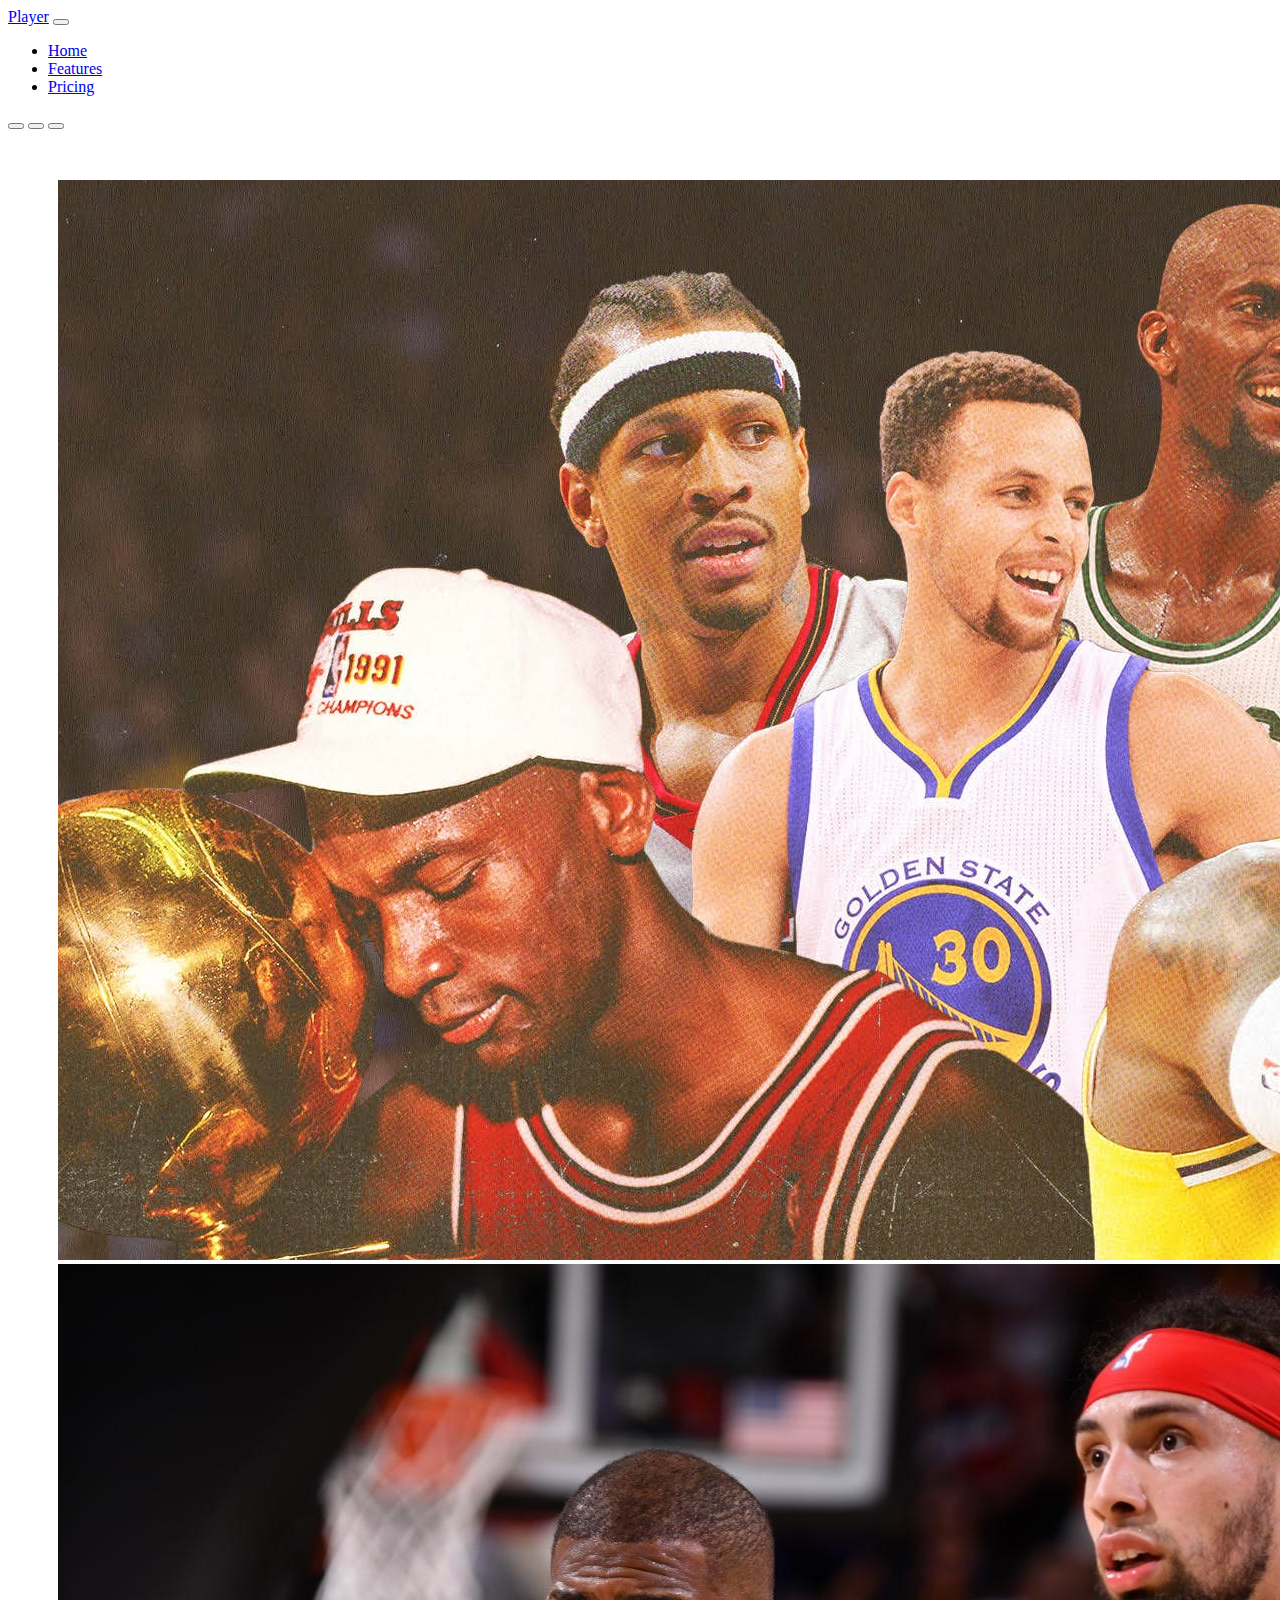
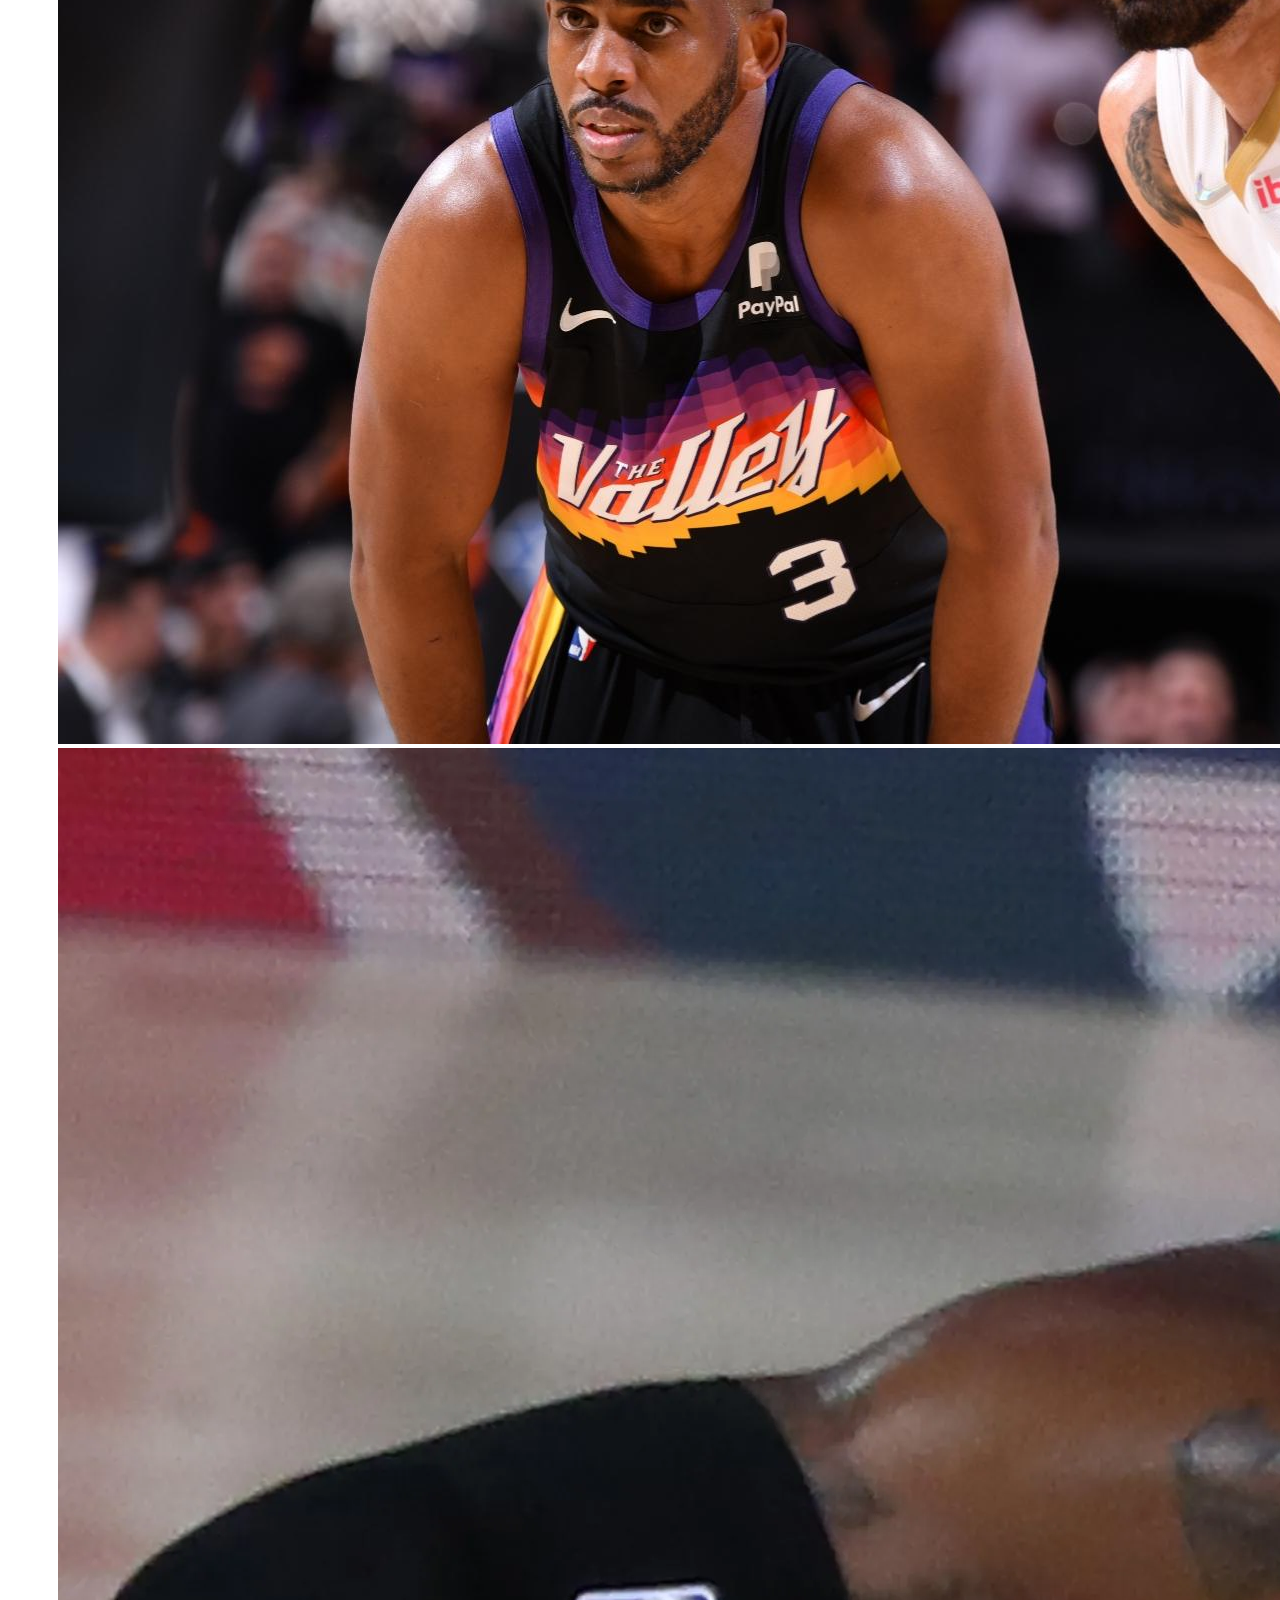
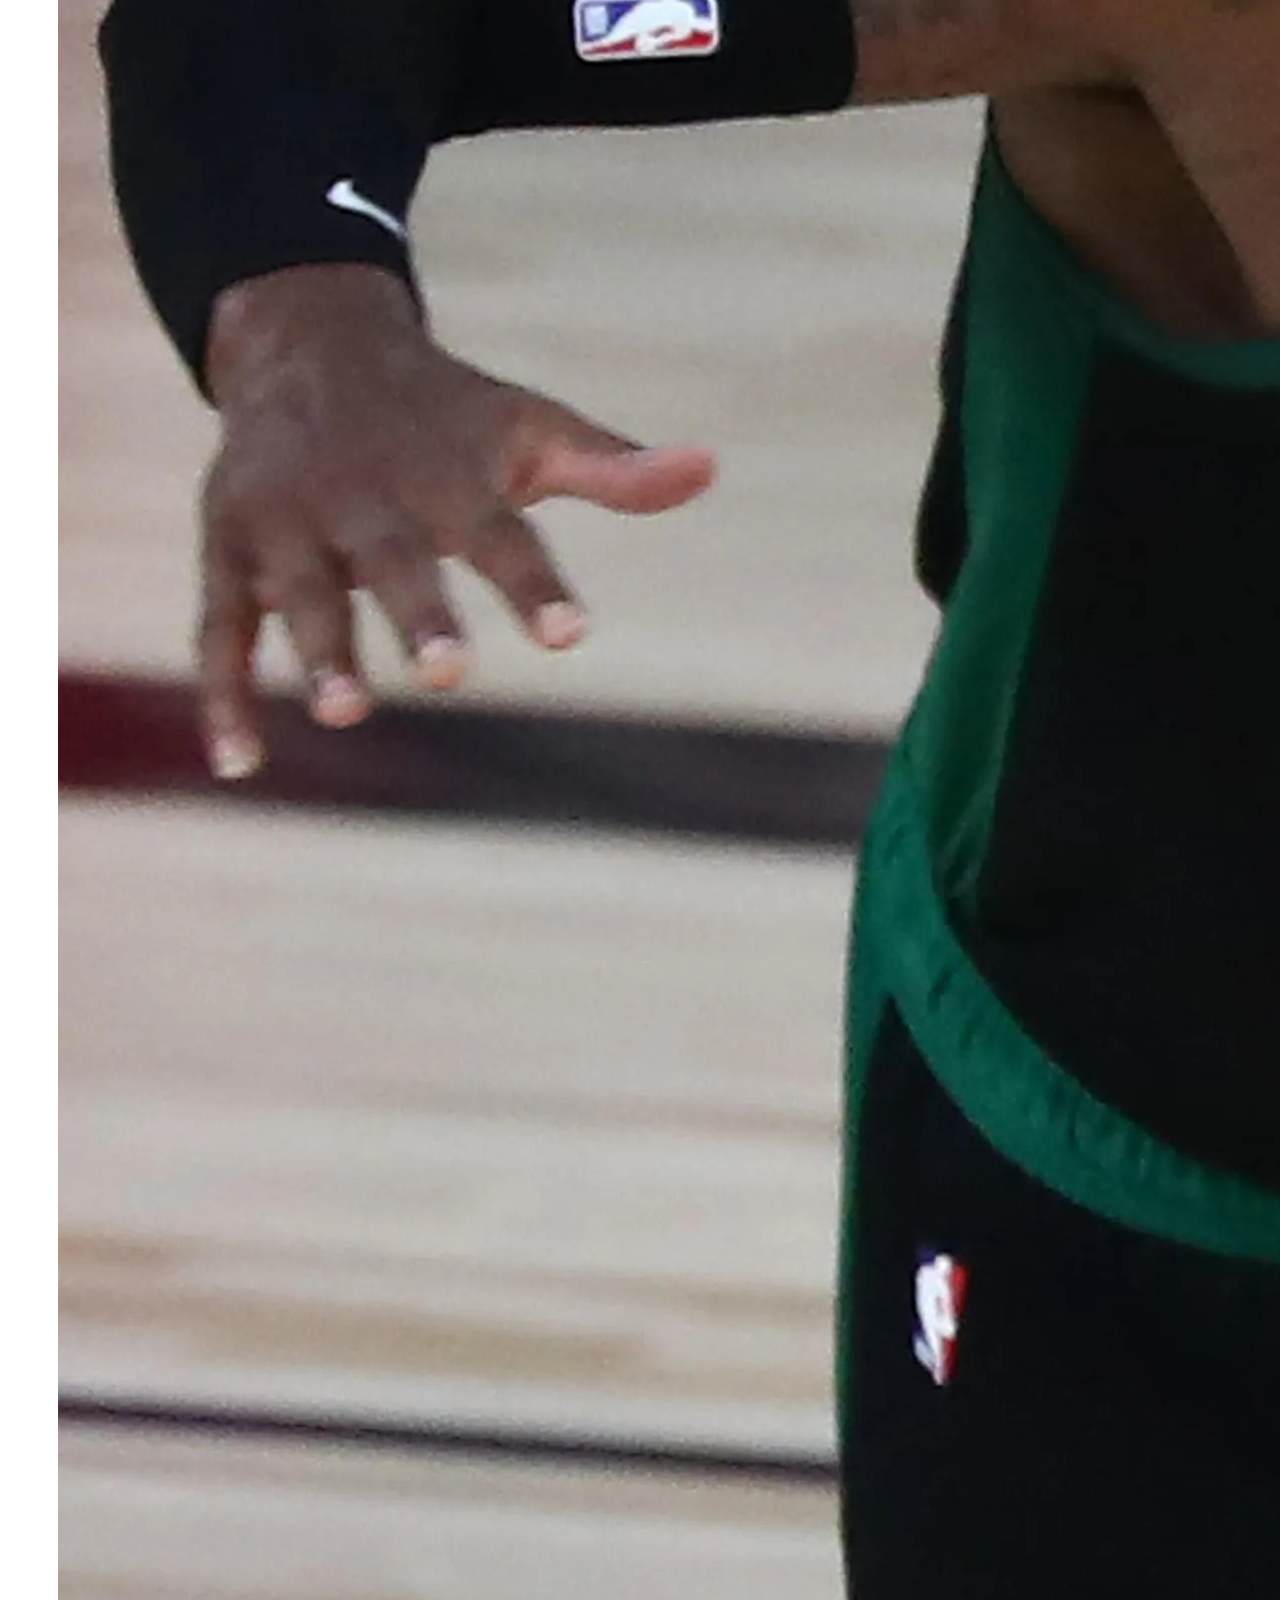
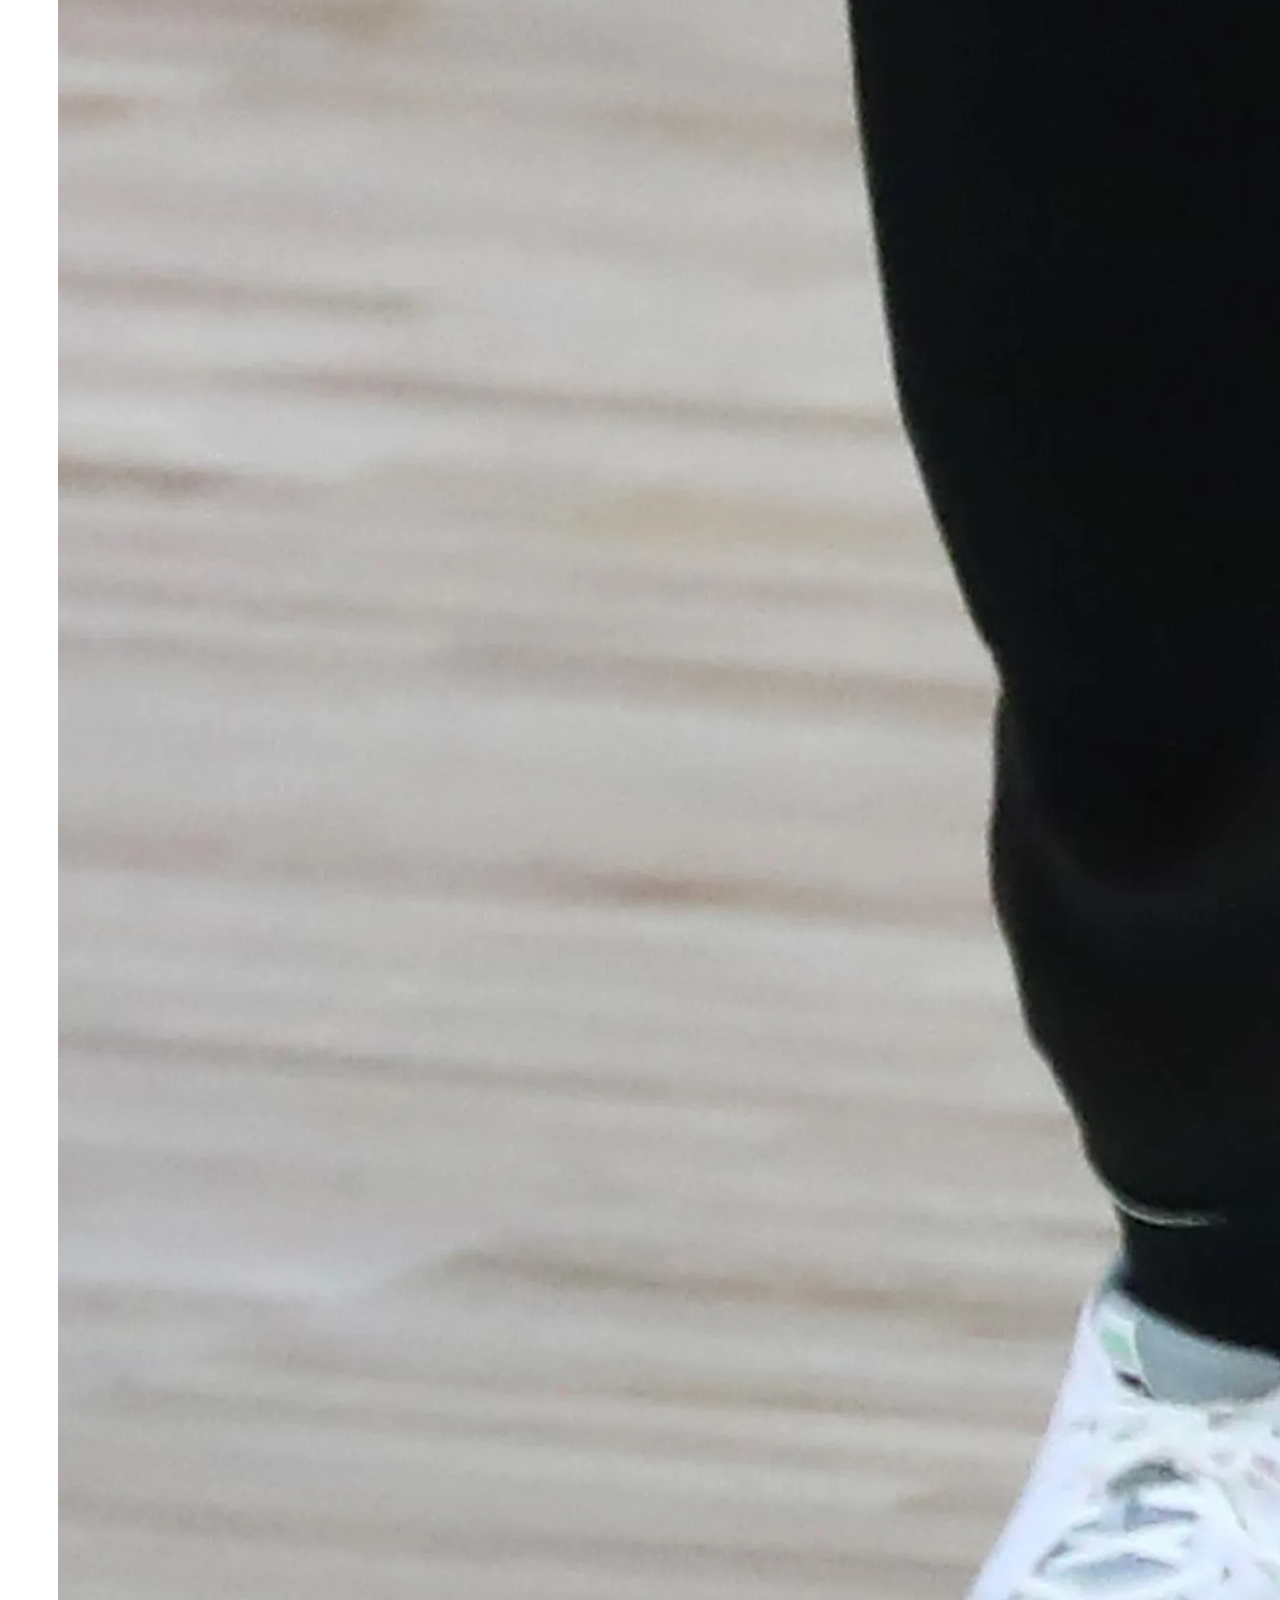
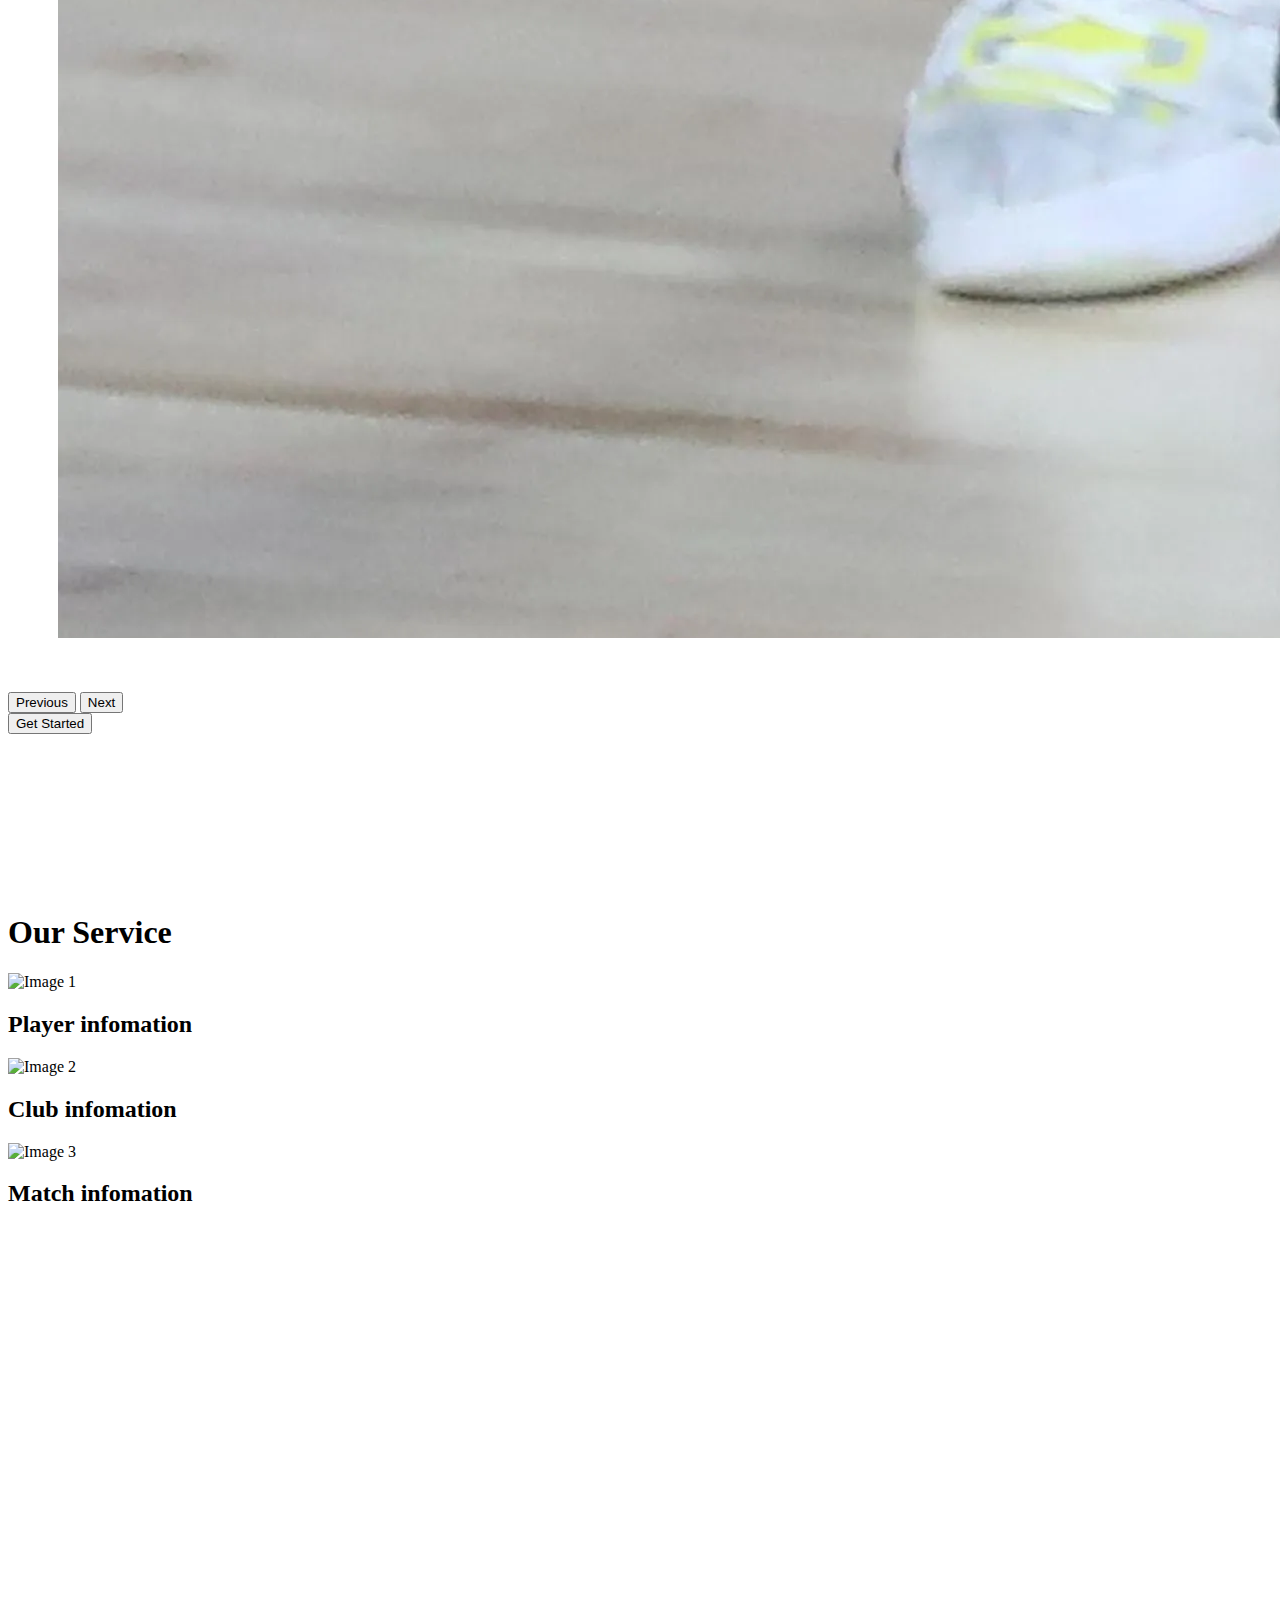
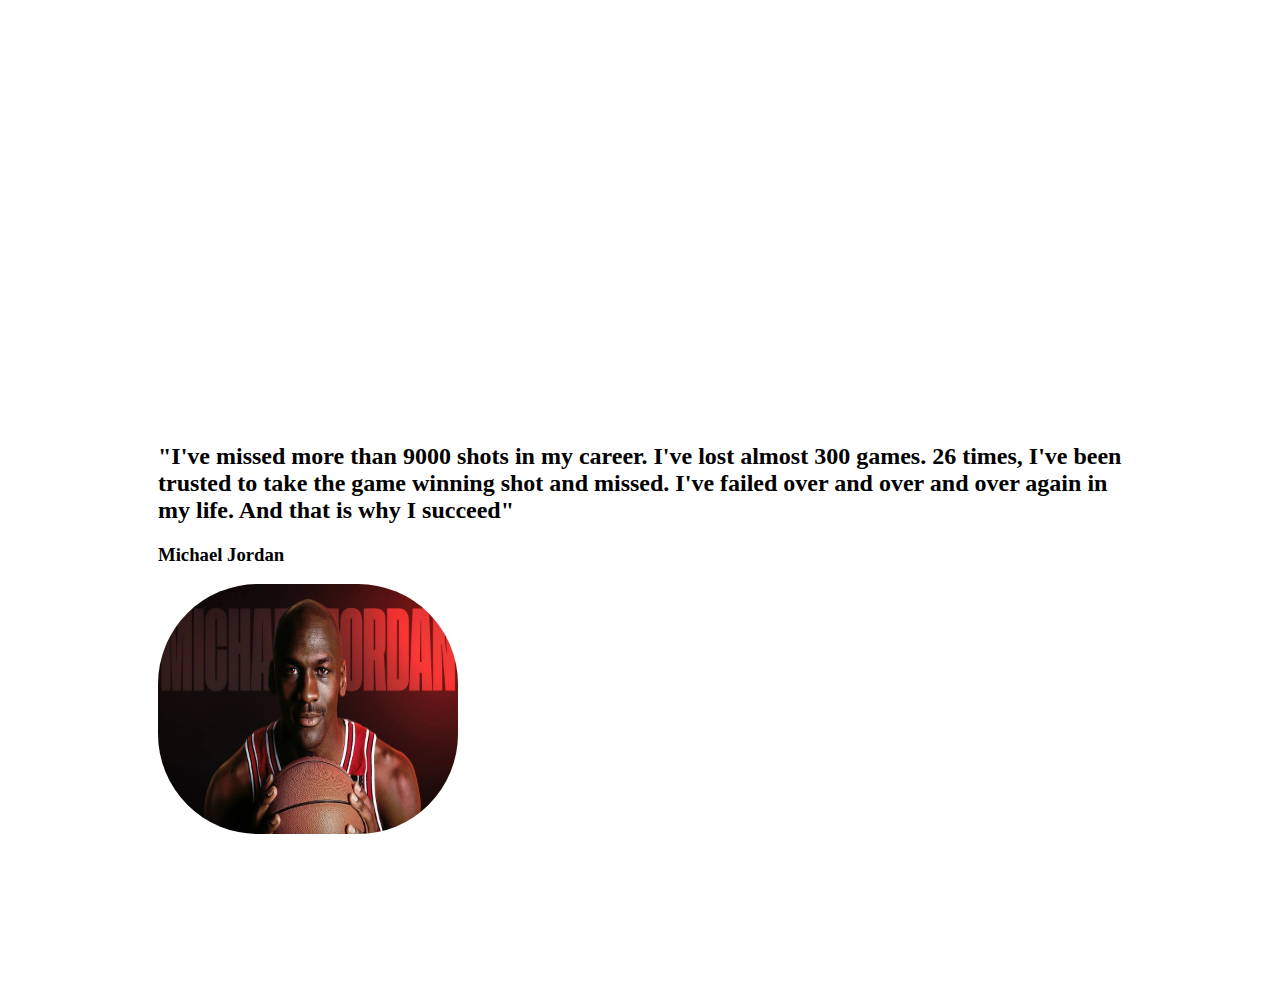
==== home.html @ c764da78 "update" ====
<!DOCTYPE html>
<html lang="en">

<head>
    <meta charset="UTF-8">
    <meta name="viewport" content="width=device-width, initial-scale=1.0">
    <title>Document</title>
    <link href="https://cdn.jsdelivr.net/npm/bootstrap@5.0.2/dist/css/bootstrap.min.css" rel="stylesheet"
        integrity="sha384-EVSTQN3/azprG1Anm3QDgpJLIm9Nao0Yz1ztcQTwFspd3yD65VohhpuuCOmLASjC" crossorigin="anonymous">
        <link rel="stylesheet" href="home.css">
</head>

<header>
    <nav class="navbar navbar-expand-lg navbar-dark bg-dark">
        <div class="container-fluid">
            <a class="navbar-brand" href="#">Player</a>
            <button class="navbar-toggler" type="button" data-bs-toggle="collapse" data-bs-target="#navbarText"
                aria-controls="navbarText" aria-expanded="false" aria-label="Toggle navigation">
                <span class="navbar-toggler-icon"></span>
            </button>
            <div class="collapse navbar-collapse" id="navbarText">
                <ul class="navbar-nav me-auto mb-2 mb-lg-0">
                    <li class="nav-item">
                        <a class="nav-link active" aria-current="page" href="#">Home</a>
                    </li>
                    <li class="nav-item">
                        <a class="nav-link" href="#">Features</a>
                    </li>
                    <li class="nav-item">
                        <a class="nav-link" href="#">Pricing</a>
                    </li>
                </ul>
            </div>
        </div>
    </nav>
</header>

<body>
    <!-- slide -->
    <div id="carouselExampleIndicators" class="carousel slide" data-bs-ride="carousel">
        <div class="carousel-indicators">
            <button type="button" data-bs-target="#carouselExampleIndicators" data-bs-slide-to="0" class="active"
                aria-current="true" aria-label="Slide 1"></button>
            <button type="button" data-bs-target="#carouselExampleIndicators" data-bs-slide-to="1"
                aria-label="Slide 2"></button>
            <button type="button" data-bs-target="#carouselExampleIndicators" data-bs-slide-to="2"
                aria-label="Slide 3"></button>
        </div>
        <div class="carousel-inner" style="padding: 50px;"> <!-- Add padding here -->
            <div class="carousel-item active">
                <img src="./image/bong ro 4.jpg"
                    class="d-block w-100" alt="...">
            </div>
            <div class="carousel-item">
                <img src="./image/bong ro 6.jpeg" class="d-block w-100" alt="...">
            </div>
            <div class="carousel-item">
                <img src="./image/bong ro 5.webp" class="d-block w-100" alt="...">
            </div>
        </div>
        <button class="carousel-control-prev" type="button" data-bs-target="#carouselExampleIndicators"
            data-bs-slide="prev">
            <span class="carousel-control-prev-icon" aria-hidden="true"></span>
            <span class="visually-hidden">Previous</span>
        </button>
        <button class="carousel-control-next" type="button" data-bs-target="#carouselExampleIndicators"
            data-bs-slide="next">
            <span class="carousel-control-next-icon" aria-hidden="true"></span>
            <span class="visually-hidden">Next</span>
        </button>
    </div>
 
    <div class="container-fluid d-flex justify-content-center align-items-center" style="min-height: 20vh;">
        <button type="button" class="btn btn-outline-warning">Get Started</button>
    </div>

    <!-- our service  -->

<div class="our-service">
    <div class="container-fluid d-flex justify-content-center align-items-center">
        <h1>Our Service</h1>

    </div>
    <div class="container-fluid d-flex justify-content-center align-items-center" style="min-height: 100vh;">
        <div class="text-center">
            <img src="https://i.pinimg.com/originals/21/8a/32/218a32e2bcb5ac51c5cbdd8e6e9313af.png" class="mx-3" alt="Image 1" width="300" height="400">
            <h2>Player infomation</h2>
        </div>
        <div class="text-center">
            <img src="https://encrypted-tbn0.gstatic.com/images?q=tbn:ANd9GcQYxmTfuxra1r7C899MI79TAt1sk3WdTGyRQ3OClT-7Kluco3Td-iQohrvM2JQFOA1oVOI&usqp=CAU" class="mx-3" alt="Image 2" width="300" height="400">
            <h2>Club infomation</h2>
        </div>
        <div class="text-center">
            <img src="https://encrypted-tbn0.gstatic.com/images?q=tbn:ANd9GcS62l4u2J08onPtweeNKlTpP3TvGlfbvTHJEUDg3nwWAROHJR_rWMXI6m5OUMxel-zqBPk&usqp=CAU" class="mx-3" alt="Image 3" width="300" height="400">
          <h2>Match infomation</h2>
        </div>
    </div>

</div>
<!-- player boardcast -->
<div class="player-boardcast container-fluid d-flex justify-content-center align-items-center" >
    <h2>"I've missed more than 9000 shots in my career. I've lost almost 300 games. 26 times, I've been trusted to take the game winning shot and missed. I've failed over and over and over again in my life. And that is why I succeed"</h2> 
    <h3>Michael Jordan</h3>
    <img id="michael-jordan" src="./image/michael jordan23.webp" alt=""> 
    
    
    
</div>
</body>

<script src="https://cdn.jsdelivr.net/npm/bootstrap@5.0.2/dist/js/bootstrap.bundle.min.js"
    integrity="sha384-MrcW6ZMFYlzcLA8Nl+NtUVF0sA7MsXsP1UyJoMp4YLEuNSfAP+JcXn/tWtIaxVXM"
    crossorigin="anonymous"></script>

</html>
---- home.css ----
.player-boardcast{
    padding: 150px;
}
#michael-jordan{
    justify-content: center;
    height: 250px;
    width: 300px;
    border-radius: 100px;
}
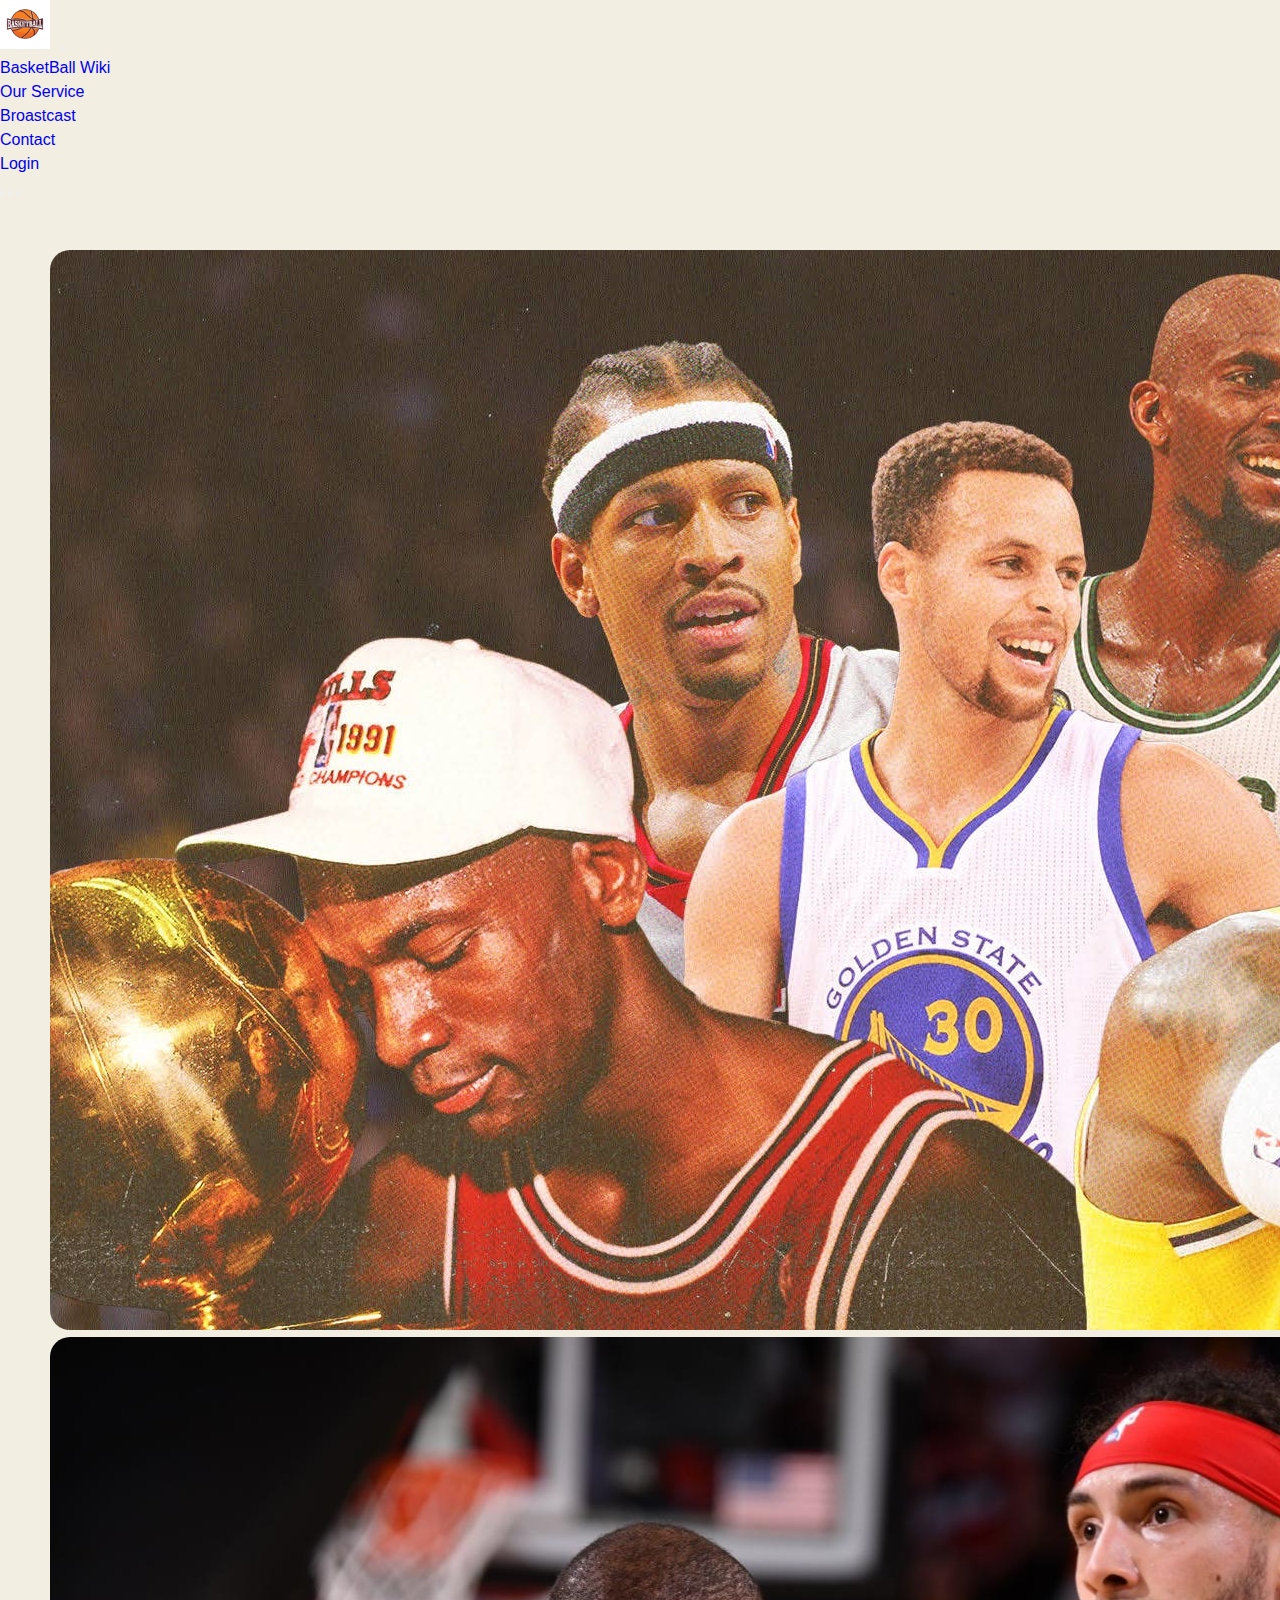
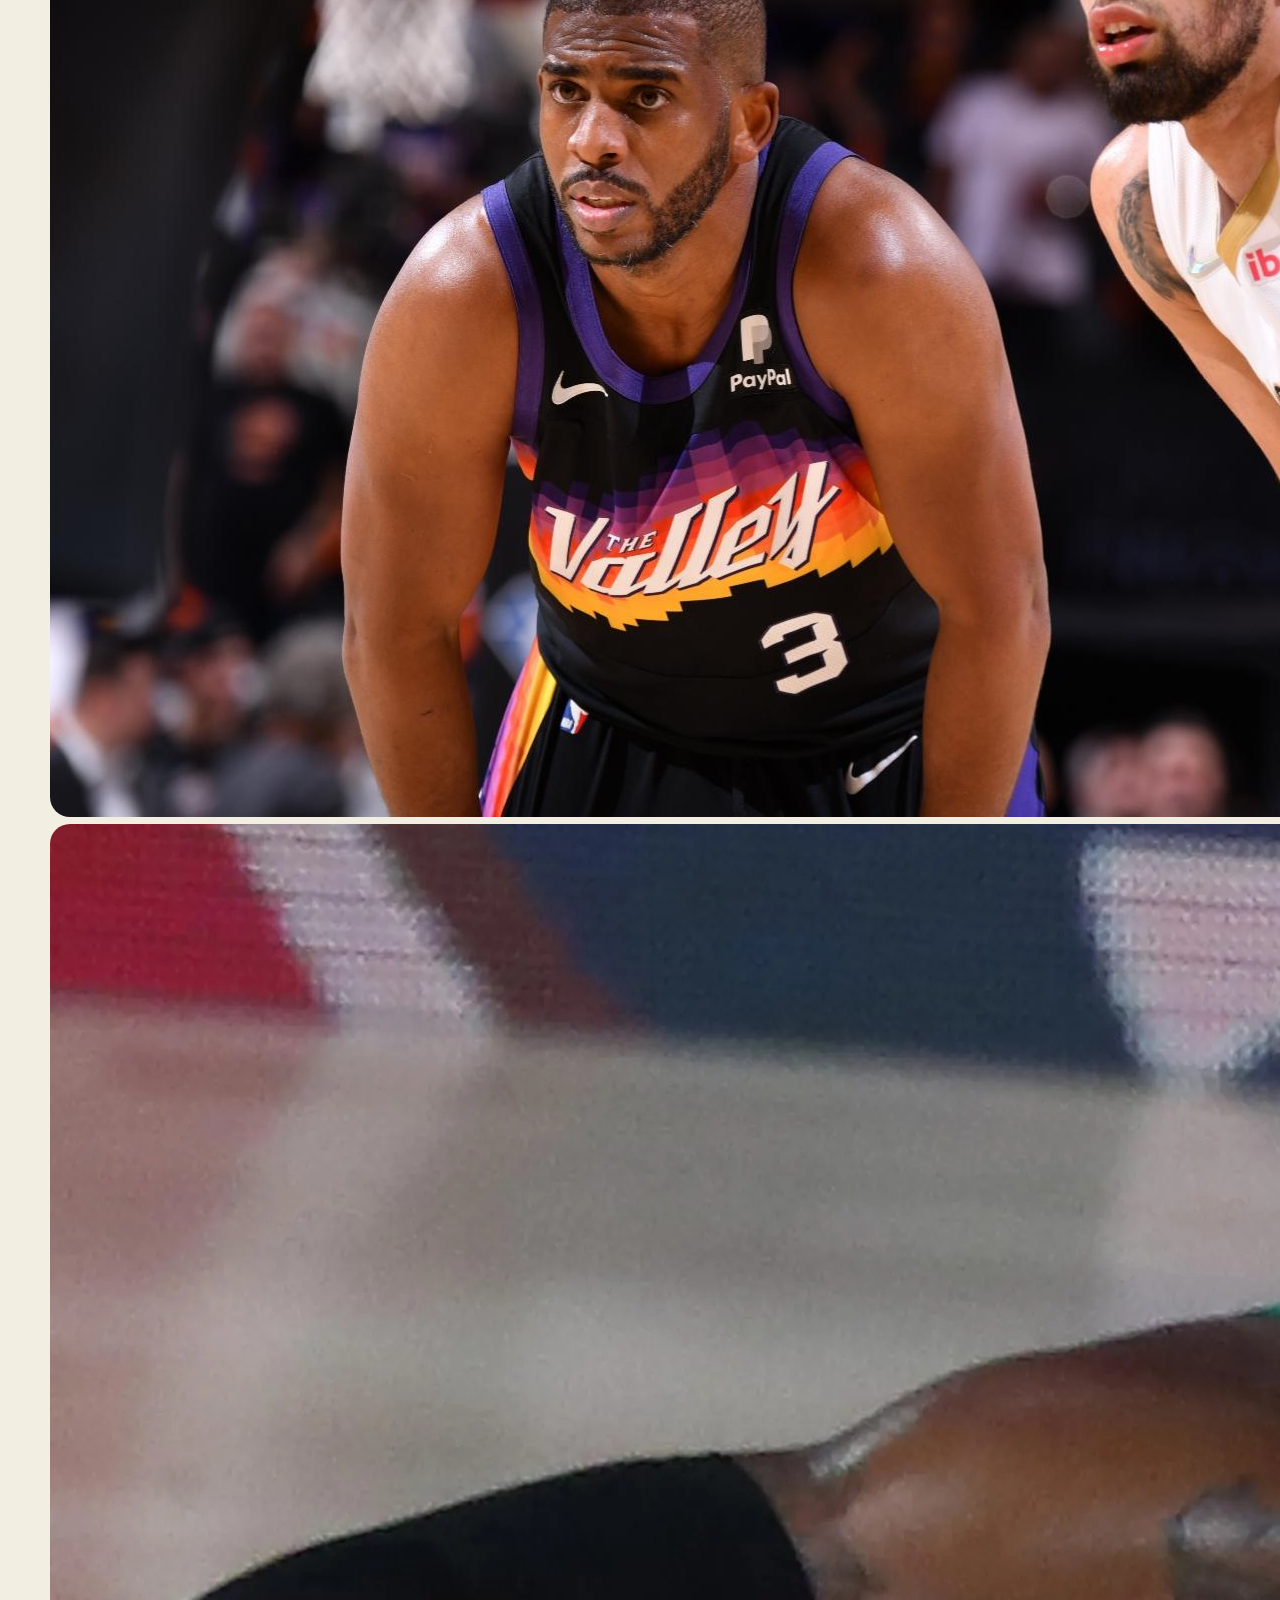
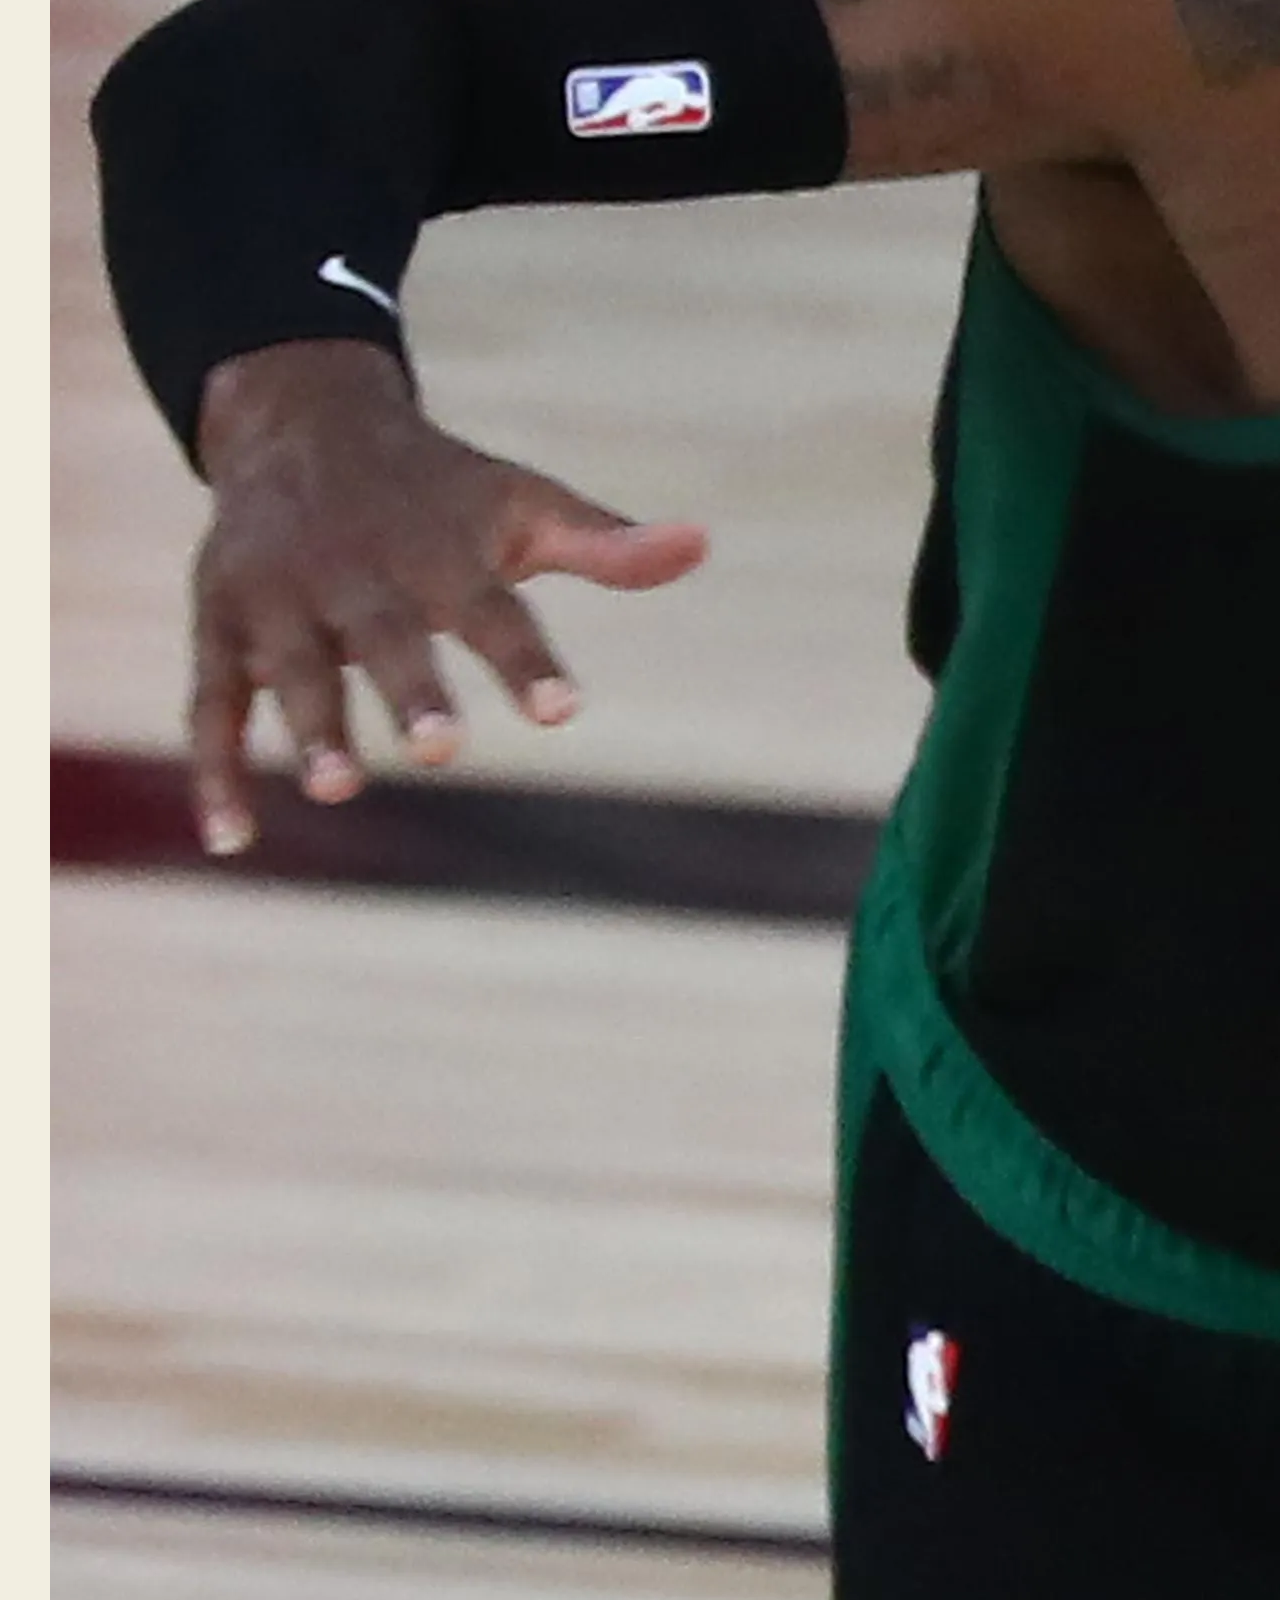
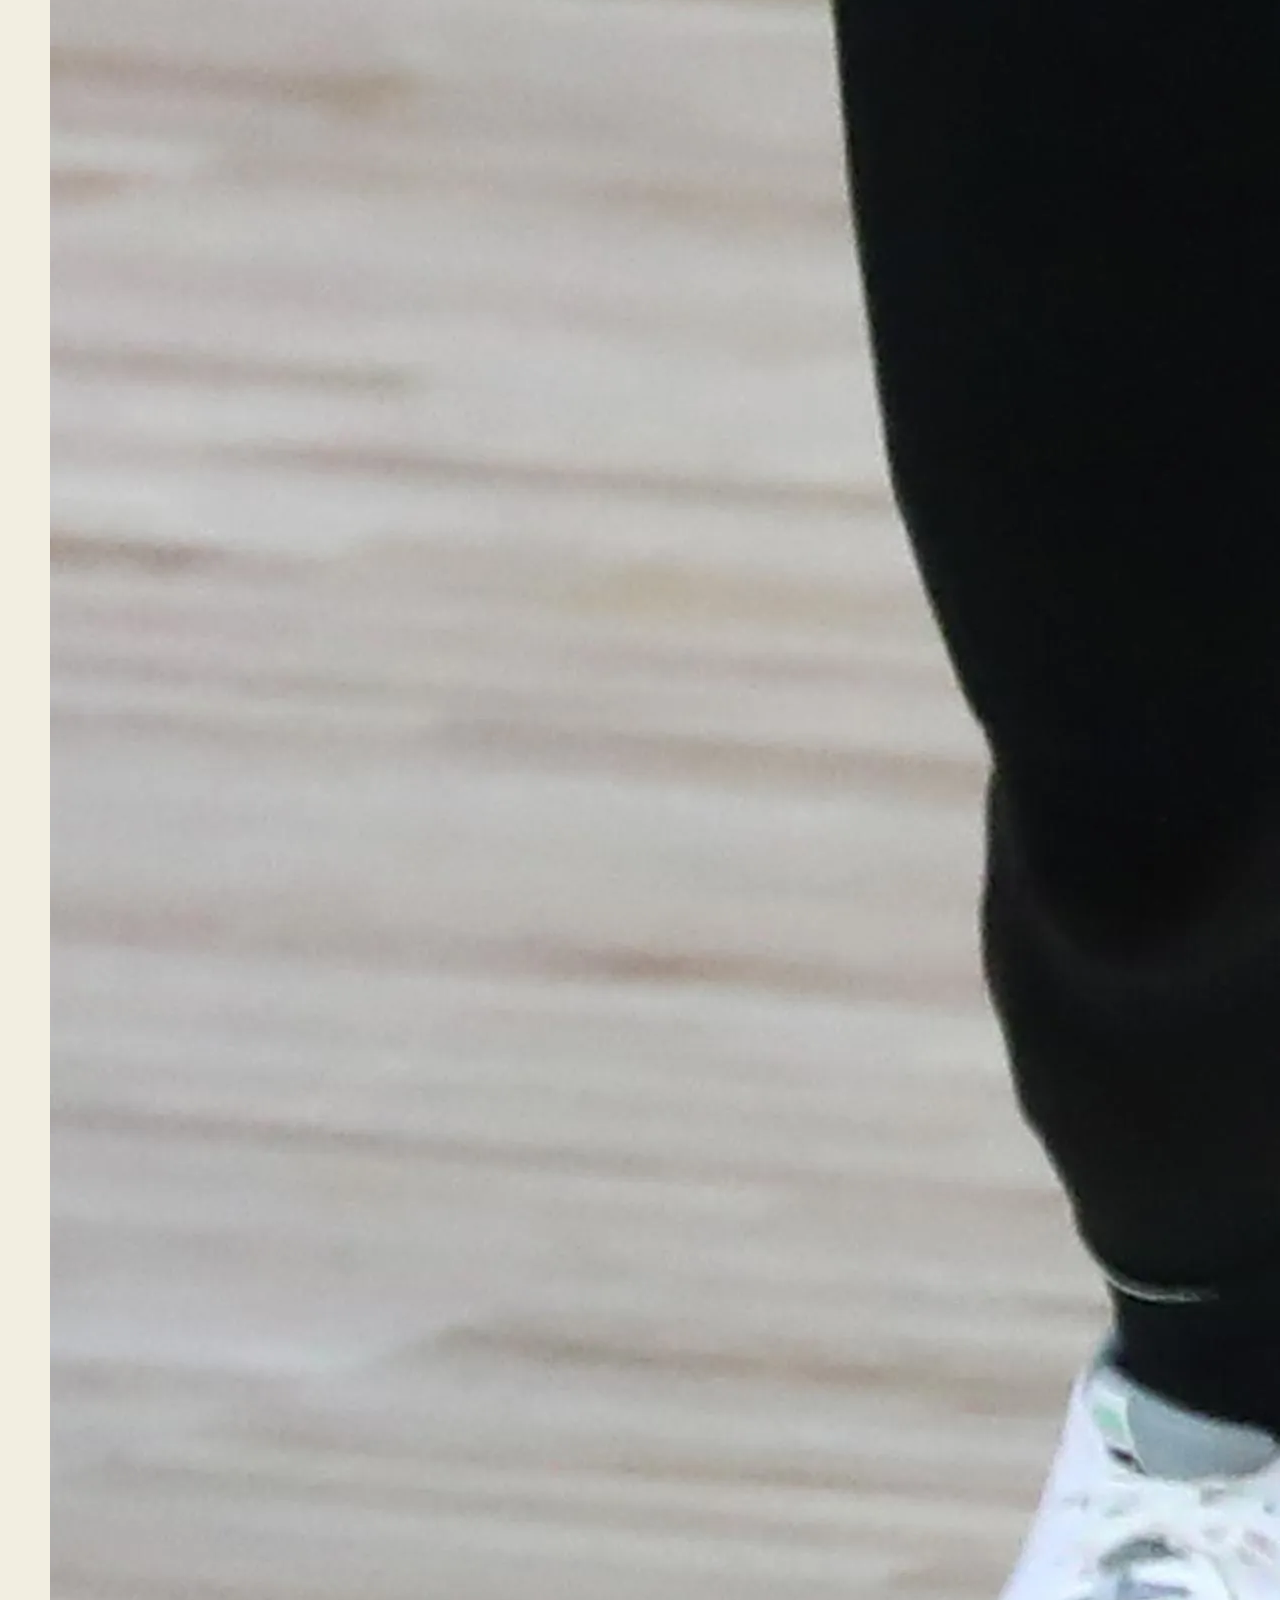
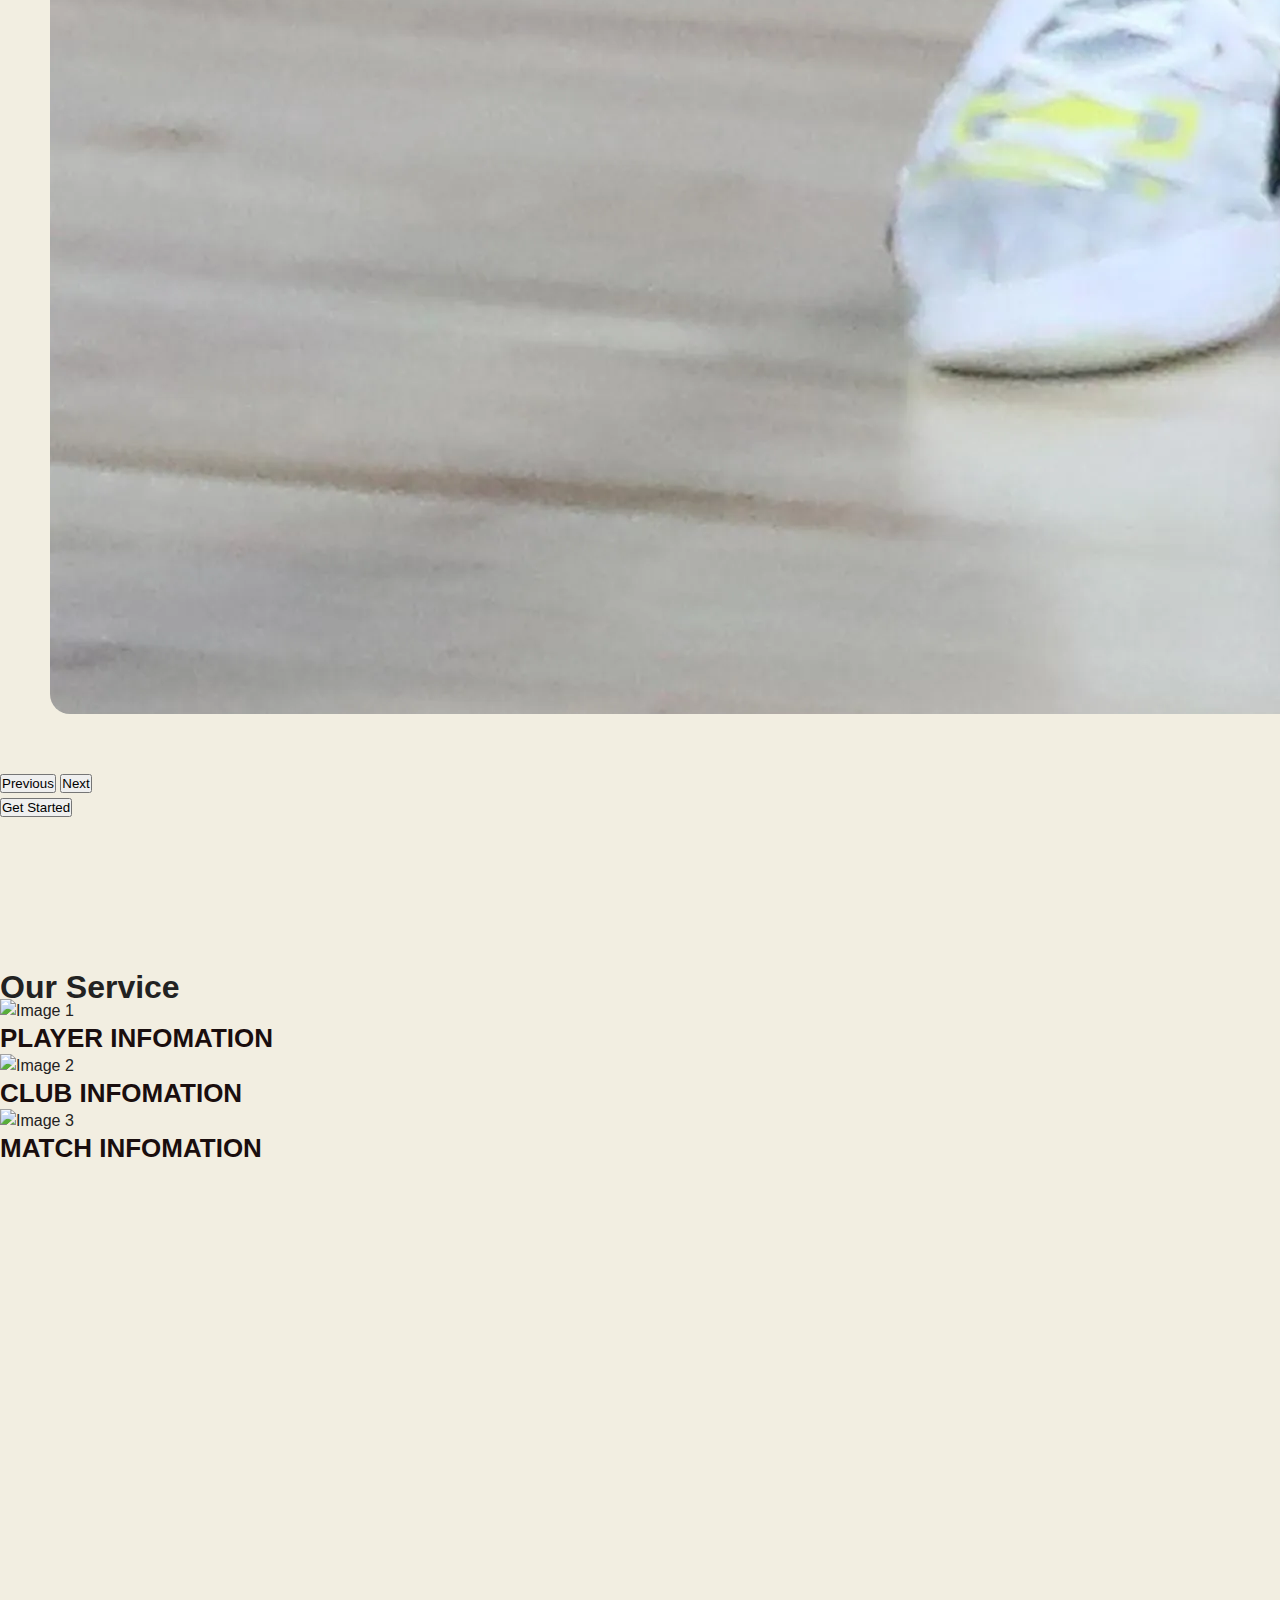
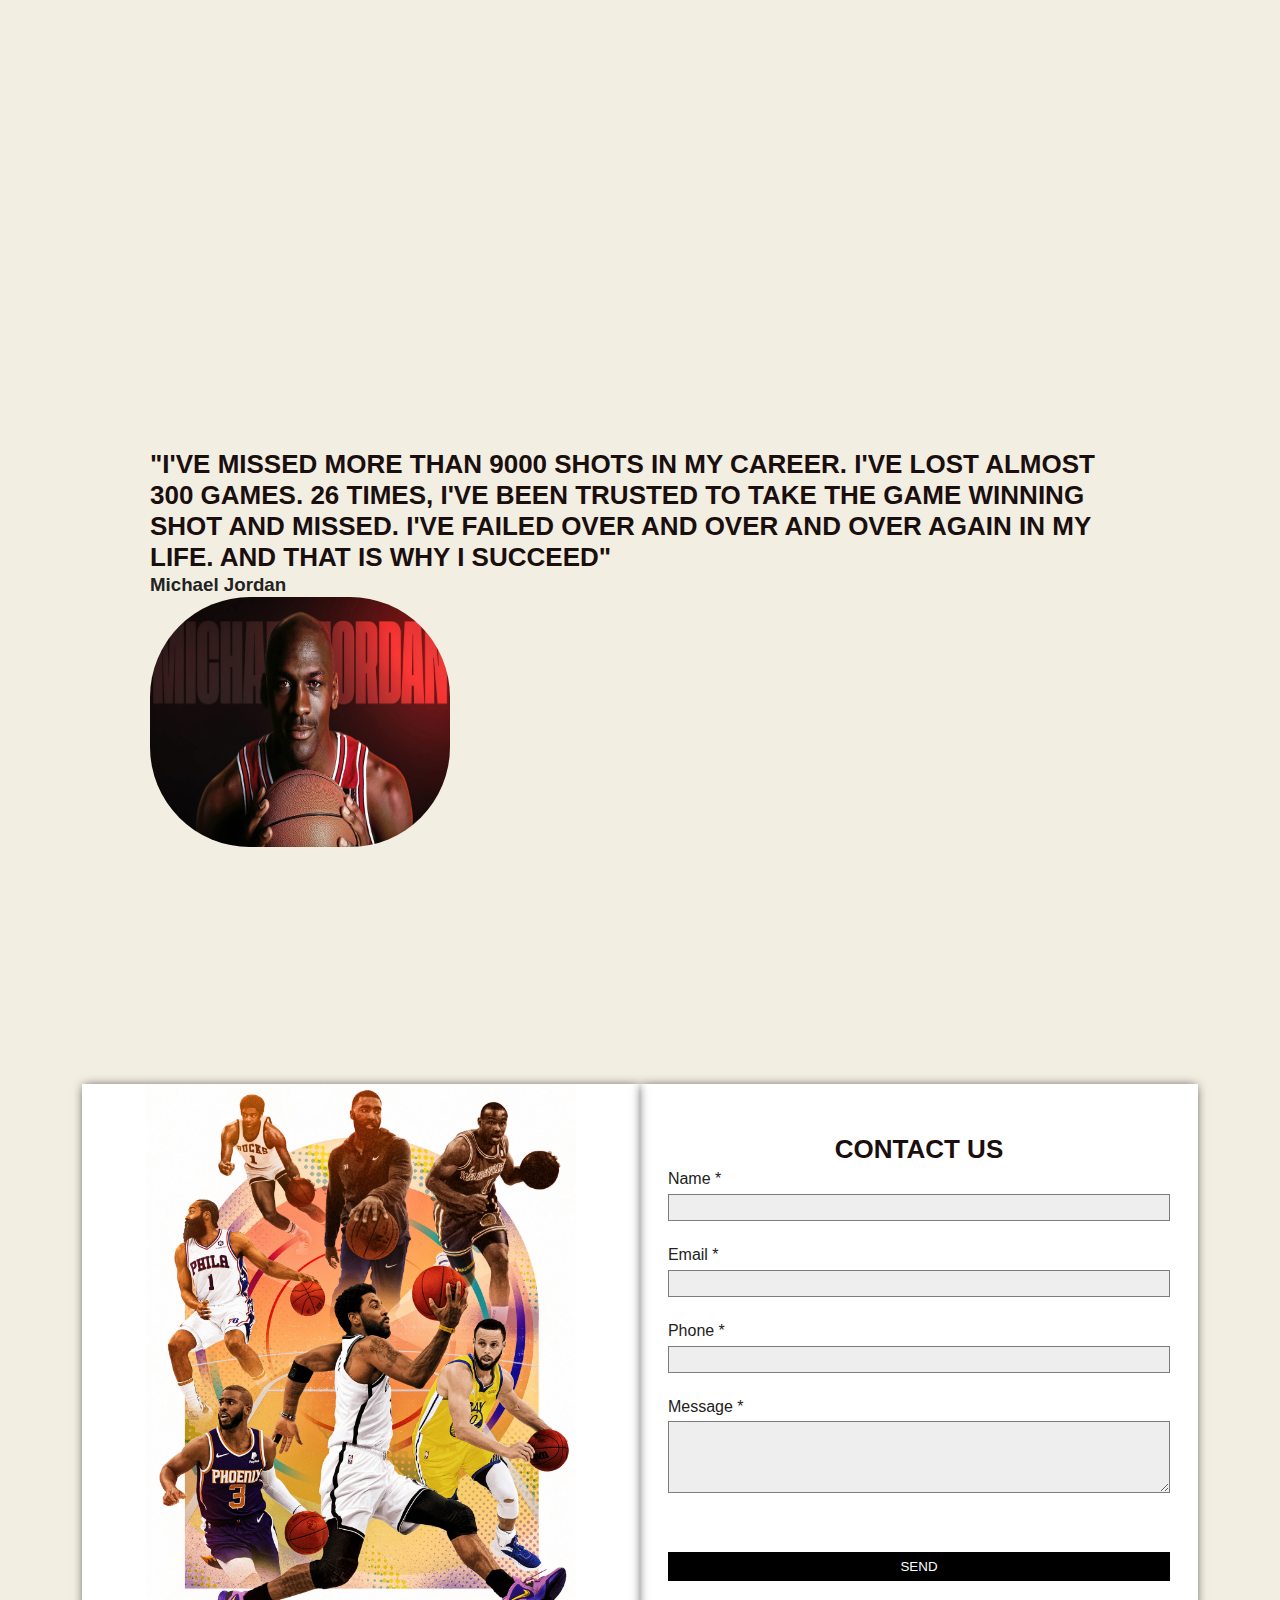
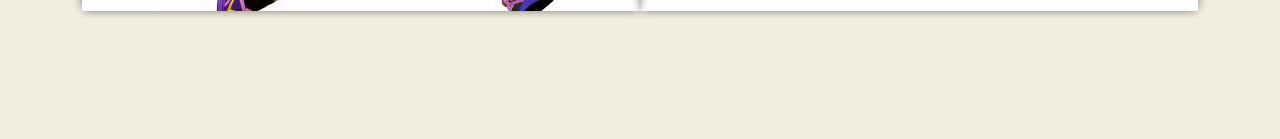
==== commit 55350810: "support" ====
--- a/home.html
+++ b/home.html
@@ -7,105 +7,157 @@
     <title>Document</title>
     <link href="https://cdn.jsdelivr.net/npm/bootstrap@5.0.2/dist/css/bootstrap.min.css" rel="stylesheet"
         integrity="sha384-EVSTQN3/azprG1Anm3QDgpJLIm9Nao0Yz1ztcQTwFspd3yD65VohhpuuCOmLASjC" crossorigin="anonymous">
-        <link rel="stylesheet" href="home.css">
+    <link rel="stylesheet" href="css/home.css">
 </head>
-
 <header>
-    <nav class="navbar navbar-expand-lg navbar-dark bg-dark">
-        <div class="container-fluid">
-            <a class="navbar-brand" href="#">Player</a>
-            <button class="navbar-toggler" type="button" data-bs-toggle="collapse" data-bs-target="#navbarText"
-                aria-controls="navbarText" aria-expanded="false" aria-label="Toggle navigation">
-                <span class="navbar-toggler-icon"></span>
+    <!-- Navbar -->
+    <nav class="navbar navbar-expand-lg navbar-light bg-body-tertiary">
+        <!-- Container wrapper -->
+        <div class="container">
+            <!-- Navbar brand -->
+            <a class="navbar-brand me-2" href="#">
+                <img src="image/logo.jpg" height="50" alt="MDB Logo" loading="lazy" style="margin-top: -1px;" />
+            </a>
+            <button data-mdb-collapse-init class="navbar-toggler" type="button" data-mdb-target="#navbarButtonsExample"
+                aria-controls="navbarButtonsExample" aria-expanded="false" aria-label="Toggle navigation">
+                <i class="fas fa-bars"></i>
             </button>
-            <div class="collapse navbar-collapse" id="navbarText">
+            <div class="collapse navbar-collapse" id="navbarButtonsExample">
                 <ul class="navbar-nav me-auto mb-2 mb-lg-0">
                     <li class="nav-item">
-                        <a class="nav-link active" aria-current="page" href="#">Home</a>
+                        <a class="nav-link" href="home.css">BasketBall Wiki</a>
                     </li>
                     <li class="nav-item">
-                        <a class="nav-link" href="#">Features</a>
+                        <a class="nav-link" href="#ourservice">Our Service</a>
                     </li>
                     <li class="nav-item">
-                        <a class="nav-link" href="#">Pricing</a>
+                        <a class="nav-link" href="#broastcast">Broastcast</a>
+                    </li>
+                    <li class="nav-item">
+                        <a class="nav-link" href="#contact">Contact</a>
                     </li>
                 </ul>
+                <div>
+                    <a href="login.html" class="btn btn-outline-dark" role="button">Login</a>
+                </div>
             </div>
         </div>
     </nav>
 </header>
 
 <body>
-    <!-- slide -->
-    <div id="carouselExampleIndicators" class="carousel slide" data-bs-ride="carousel">
-        <div class="carousel-indicators">
-            <button type="button" data-bs-target="#carouselExampleIndicators" data-bs-slide-to="0" class="active"
-                aria-current="true" aria-label="Slide 1"></button>
-            <button type="button" data-bs-target="#carouselExampleIndicators" data-bs-slide-to="1"
-                aria-label="Slide 2"></button>
-            <button type="button" data-bs-target="#carouselExampleIndicators" data-bs-slide-to="2"
-                aria-label="Slide 3"></button>
+    <div class="container">
+
+        <!-- slide -->
+        <div id="carouselExampleIndicators" class="carousel slide" data-bs-ride="carousel">
+            <div class="carousel-indicators">
+                <button type="button" data-bs-target="#carouselExampleIndicators" data-bs-slide-to="0" class="active"
+                    aria-current="true" aria-label="Slide 1"></button>
+                <button type="button" data-bs-target="#carouselExampleIndicators" data-bs-slide-to="1"
+                    aria-label="Slide 2"></button>
+                <button type="button" data-bs-target="#carouselExampleIndicators" data-bs-slide-to="2"
+                    aria-label="Slide 3"></button>
+            </div>
+            <div class="carousel-inner" style="padding: 50px;"> <!-- Add padding here -->
+                <div class="carousel-item active">
+                    <img src="./image/bong ro 4.jpg" style="border-radius: 20px;" class="d-block w-100" alt="...">
+                </div>
+                <div class="carousel-item">
+                    <img src="./image/bong ro 6.jpeg" style="border-radius: 20px;" class="d-block w-100" alt="...">
+                </div>
+                <div class="carousel-item">
+                    <img src="./image/bong ro 5.webp" style="border-radius: 20px;" class="d-block w-100" alt="...">
+                </div>
+            </div>
+            <button class="carousel-control-prev" type="button" data-bs-target="#carouselExampleIndicators"
+                data-bs-slide="prev">
+                <span class="carousel-control-prev-icon" aria-hidden="true"></span>
+                <span class="visually-hidden">Previous</span>
+            </button>
+            <button class="carousel-control-next" type="button" data-bs-target="#carouselExampleIndicators"
+                data-bs-slide="next">
+                <span class="carousel-control-next-icon" aria-hidden="true"></span>
+                <span class="visually-hidden">Next</span>
+            </button>
         </div>
-        <div class="carousel-inner" style="padding: 50px;"> <!-- Add padding here -->
-            <div class="carousel-item active">
-                <img src="./image/bong ro 4.jpg"
-                    class="d-block w-100" alt="...">
+
+        <div class="container-fluid d-flex justify-content-center align-items-center" style="min-height: 20vh;">
+            <button type="button" class="btn btn-outline-warning">Get Started</button>
+        </div>
+
+        <!-- our service  -->
+        <div class="our-service" id="ourservice">
+            <div class="container-fluid d-flex justify-content-center align-items-center">
+                <h1>Our Service</h1>
             </div>
-            <div class="carousel-item">
-                <img src="./image/bong ro 6.jpeg" class="d-block w-100" alt="...">
+            <div class="container-fluid d-flex justify-content-center align-items-center" style="min-height: 100vh;">
+                <div class="text-center">
+                    <img src="https://i.pinimg.com/originals/21/8a/32/218a32e2bcb5ac51c5cbdd8e6e9313af.png" class="mx-3"
+                        alt="Image 1" width="300" height="400">
+                    <h2>Player infomation</h2>
+                </div>
+                <div class="text-center">
+                    <img src="https://encrypted-tbn0.gstatic.com/images?q=tbn:ANd9GcQYxmTfuxra1r7C899MI79TAt1sk3WdTGyRQ3OClT-7Kluco3Td-iQohrvM2JQFOA1oVOI&usqp=CAU"
+                        class="mx-3" alt="Image 2" width="300" height="400">
+                    <h2>Club infomation</h2>
+                </div>
+                <div class="text-center">
+                    <img src="https://encrypted-tbn0.gstatic.com/images?q=tbn:ANd9GcS62l4u2J08onPtweeNKlTpP3TvGlfbvTHJEUDg3nwWAROHJR_rWMXI6m5OUMxel-zqBPk&usqp=CAU"
+                        class="mx-3" alt="Image 3" width="300" height="400">
+                    <h2>Match infomation</h2>
+                </div>
             </div>
-            <div class="carousel-item">
-                <img src="./image/bong ro 5.webp" class="d-block w-100" alt="...">
+
+        </div>
+        <!-- player broastcast -->
+        <div id="broastcast" class="player-boardcast container-fluid d-flex justify-content-center align-items-center">
+            <h2>"I've missed more than 9000 shots in my career. I've lost almost 300 games. 26 times, I've been trusted
+                to
+                take the game winning shot and missed. I've failed over and over and over again in my life. And that is
+                why
+                I succeed"</h2>
+            <h3>Michael Jordan</h3>
+            <img id="michael-jordan" src="./image/michael jordan23.webp" alt="">
+        </div>
+
+        <!-- contact form -->
+        <section>
+            <div class="rt-container">
+                <div class="col-rt-12">
+                    <div class="Scriptcontent">
+                        <div>
+                            <div class="container">
+                                <div class="contact-parent">
+                                    <div class="contact-child child1">
+
+                                    </div>
+                                    <div class="contact-child child2">
+                                        <div class="inside-contact">
+                                            <h2>Contact Us</h2>
+                                            <h3>
+                                                <span id="confirm">
+                                            </h3>
+                                            <p>Name *</p>
+                                            <input id="txt_name" type="text" Required="required">
+                                            <p>Email *</p>
+                                            <input id="txt_email" type="text" Required="required">
+                                            <p>Phone *</p>
+                                            <input id="txt_phone" type="text" Required="required">
+                                            <p>Message *</p>
+                                            <textarea id="txt_message" rows="4" cols="20"
+                                                Required="required"></textarea>
+                                            <input type="submit" id="btn_send" value="SEND">
+                                        </div>
+                                    </div>
+                                </div>
+                            </div>
+                        </div>
+                    </div>
+                </div>
             </div>
-        </div>
-        <button class="carousel-control-prev" type="button" data-bs-target="#carouselExampleIndicators"
-            data-bs-slide="prev">
-            <span class="carousel-control-prev-icon" aria-hidden="true"></span>
-            <span class="visually-hidden">Previous</span>
-        </button>
-        <button class="carousel-control-next" type="button" data-bs-target="#carouselExampleIndicators"
-            data-bs-slide="next">
-            <span class="carousel-control-next-icon" aria-hidden="true"></span>
-            <span class="visually-hidden">Next</span>
-        </button>
-    </div>
- 
-    <div class="container-fluid d-flex justify-content-center align-items-center" style="min-height: 20vh;">
-        <button type="button" class="btn btn-outline-warning">Get Started</button>
+        </section>
     </div>
 
-    <!-- our service  -->
-
-<div class="our-service">
-    <div class="container-fluid d-flex justify-content-center align-items-center">
-        <h1>Our Service</h1>
-
-    </div>
-    <div class="container-fluid d-flex justify-content-center align-items-center" style="min-height: 100vh;">
-        <div class="text-center">
-            <img src="https://i.pinimg.com/originals/21/8a/32/218a32e2bcb5ac51c5cbdd8e6e9313af.png" class="mx-3" alt="Image 1" width="300" height="400">
-            <h2>Player infomation</h2>
-        </div>
-        <div class="text-center">
-            <img src="https://encrypted-tbn0.gstatic.com/images?q=tbn:ANd9GcQYxmTfuxra1r7C899MI79TAt1sk3WdTGyRQ3OClT-7Kluco3Td-iQohrvM2JQFOA1oVOI&usqp=CAU" class="mx-3" alt="Image 2" width="300" height="400">
-            <h2>Club infomation</h2>
-        </div>
-        <div class="text-center">
-            <img src="https://encrypted-tbn0.gstatic.com/images?q=tbn:ANd9GcS62l4u2J08onPtweeNKlTpP3TvGlfbvTHJEUDg3nwWAROHJR_rWMXI6m5OUMxel-zqBPk&usqp=CAU" class="mx-3" alt="Image 3" width="300" height="400">
-          <h2>Match infomation</h2>
-        </div>
-    </div>
-
-</div>
-<!-- player boardcast -->
-<div class="player-boardcast container-fluid d-flex justify-content-center align-items-center" >
-    <h2>"I've missed more than 9000 shots in my career. I've lost almost 300 games. 26 times, I've been trusted to take the game winning shot and missed. I've failed over and over and over again in my life. And that is why I succeed"</h2> 
-    <h3>Michael Jordan</h3>
-    <img id="michael-jordan" src="./image/michael jordan23.webp" alt=""> 
-    
-    
-    
-</div>
 </body>
 
 <script src="https://cdn.jsdelivr.net/npm/bootstrap@5.0.2/dist/js/bootstrap.bundle.min.js"
--- a/css/home.css
+++ b/css/home.css
@@ -0,0 +1,417 @@
+.player-boardcast {
+  padding: 150px;
+}
+
+#michael-jordan {
+  justify-content: center;
+  height: 250px;
+  width: 300px;
+  border-radius: 100px;
+}
+
+/* Color of the links BEFORE scroll */
+.navbar-scroll .nav-link,
+.navbar-scroll .navbar-toggler-icon,
+.navbar-scroll .navbar-brand {
+  color: #fff;
+}
+
+/* Color of the links AFTER scroll */
+.navbar-scrolled .nav-link,
+.navbar-scrolled .navbar-toggler-icon,
+.navbar-scrolled .navbar-brand {
+  color: #fff;
+}
+
+/* Color of the navbar AFTER scroll */
+.navbar-scroll,
+.navbar-scrolled {
+  background-color: #cbbcb1;
+}
+
+.mask-custom {
+  backdrop-filter: blur(5px);
+  background-color: rgba(255, 255, 255, .15);
+}
+
+.navbar-brand {
+  font-size: 1.75rem;
+  letter-spacing: 3px;
+}
+
+html {
+  scroll-behavior: smooth;
+}
+
+@import url('https://fonts.googleapis.com/css?family=Raleway:400,500,600,700,800,900');
+
+html {
+  box-sizing: border-box;
+}
+
+*,
+*:before,
+*:after {
+  box-sizing: inherit;
+}
+
+article,
+header,
+section,
+aside,
+details,
+figcaption,
+figure,
+footer,
+header,
+hgroup,
+main,
+nav,
+section,
+summary {
+  display: block;
+}
+
+body {
+  background: #f2eee1 none repeat scroll 0 0;
+  color: #222;
+  font-size: 100%;
+  line-height: 24px;
+  margin: 0;
+  padding: 0;
+  font-family: "Raleway", sans-serif;
+}
+
+a {
+  font-family: "Raleway", sans-serif;
+  text-decoration: none;
+  outline: none;
+}
+
+a:hover,
+a:focus {
+  color: #373e18;
+}
+
+section {
+  float: left;
+  width: 100%;
+  padding-bottom: 3em;
+}
+
+h2 {
+  color: #1a0e0e;
+  font-size: 26px;
+  font-weight: 700;
+  margin: 0;
+  line-height: normal;
+  text-transform: uppercase;
+}
+
+h2 span {
+  display: block;
+  padding: 0;
+  font-size: 18px;
+  opacity: 0.7;
+  margin-top: 5px;
+  text-transform: uppercase;
+}
+
+#float-right {
+  float: right;
+}
+
+.ScriptTop {
+  background: #fff none repeat scroll 0 0;
+  float: left;
+  font-size: 0.69em;
+  font-weight: 600;
+  line-height: 2.2;
+  padding: 12px 0;
+  text-transform: uppercase;
+  width: 100%;
+}
+
+.ScriptTop ul {
+  margin: 24px 0;
+  padding: 0;
+  text-align: left;
+}
+
+.ScriptTop li {
+  list-style: none;
+  display: inline-block;
+}
+
+.ScriptTop li a {
+  background: #6a4aed none repeat scroll 0 0;
+  color: #fff;
+  display: inline-block;
+  font-size: 14px;
+  font-weight: 600;
+  padding: 5px 18px;
+  text-decoration: none;
+  text-transform: capitalize;
+}
+
+.ScriptTop li a:hover {
+  background: #000;
+  color: #fff;
+}
+
+.ScriptHeader {
+  float: left;
+  width: 100%;
+  padding: 2em 0;
+}
+
+.rt-heading {
+  margin: 0 auto;
+  text-align: center;
+}
+
+.Scriptcontent {
+  line-height: 28px;
+}
+
+.ScriptHeader h1 {
+  font-family: "brandon-grotesque", "Brandon Grotesque", "Source Sans Pro", "Segoe UI", Frutiger, "Frutiger Linotype", "Dejavu Sans", "Helvetica Neue", Arial, sans-serif;
+  text-rendering: optimizeLegibility;
+  -webkit-font-smoothing: antialiased;
+  color: #6a4aed;
+  font-size: 26px;
+  font-weight: 700;
+  margin: 0;
+  line-height: normal;
+}
+
+.ScriptHeader h2 {
+  color: #312c8f;
+  font-size: 20px;
+  font-weight: 400;
+  margin: 5px 0 0;
+  line-height: normal;
+}
+
+.ScriptHeader h1 span {
+  display: block;
+  padding: 0;
+  font-size: 22px;
+  opacity: 0.7;
+  margin-top: 5px;
+}
+
+.ScriptHeader span {
+  display: block;
+  padding: 0;
+  font-size: 22px;
+  opacity: 0.7;
+  margin-top: 5px;
+}
+
+.rt-container {
+  margin: 0 auto;
+  padding-left: 12px;
+  padding-right: 12px;
+}
+
+.rt-row:before,
+.rt-row:after {
+  display: table;
+  line-height: 0;
+  content: "";
+}
+
+.rt-row:after {
+  clear: both;
+}
+
+[class^="col-rt-"] {
+  box-sizing: border-box;
+  -webkit-box-sizing: border-box;
+  -moz-box-sizing: border-box;
+  -o-box-sizing: border-box;
+  -ms-box-sizing: border-box;
+  padding: 0 15px;
+  min-height: 1px;
+  position: relative;
+}
+
+@media (min-width: 768px) {
+  .rt-container {
+    width: 750px;
+  }
+
+  [class^="col-rt-"] {
+    float: left;
+    width: 49.9999999999%;
+  }
+
+  .col-rt-6,
+  .col-rt-12 {
+    width: 100%;
+  }
+}
+
+@media (min-width: 1200px) {
+  .rt-container {
+    width: 1170px;
+  }
+
+  .col-rt-1 {
+    width: 16.6%;
+  }
+
+  .col-rt-2 {
+    width: 30.33%;
+  }
+
+  .col-rt-3 {
+    width: 50%;
+  }
+
+  .col-rt-4 {
+    width: 67.664%;
+  }
+
+  .col-rt-5 {
+    width: 83.33%;
+  }
+}
+
+@media only screen and (min-width:240px) and (max-width: 768px) {
+
+  .ScriptTop h1,
+  .ScriptTop ul {
+    text-align: center;
+  }
+
+  .ScriptTop h1 {
+    margin-top: 0;
+    margin-bottom: 15px;
+  }
+
+  .ScriptTop ul {
+    margin-top: 12px;
+  }
+
+  .ScriptHeader h1,
+  .ScriptHeader h2,
+  .scriptnav ul {
+    text-align: center;
+  }
+
+  .scriptnav ul {
+    margin-top: 12px;
+  }
+
+  #float-right {
+    float: none;
+  }
+}
+
+* {
+  margin: 0;
+  padding: 0;
+  box-sizing: border-box;
+}
+
+.contact-parent {
+  background: #fff;
+  display: flex;
+  margin: 80px 0;
+}
+
+.contact-child {
+  display: flex;
+  flex: 1;
+  box-shadow: 0px 0px 10px -2px rgba(0, 0, 0, 0.75);
+}
+
+.child1 {
+  background: url("/image/contact.jpg");
+  background-size: cover;
+  display: flex;
+  flex-direction: column;
+  justify-content: center;
+  color: #fff;
+  padding: 100px 0;
+}
+
+.child1 p {
+  padding-left: 20%;
+  font-size: 20px;
+  text-shadow: 0px 0px 2px #000;
+}
+
+.child1 p span {
+  font-size: 16px;
+  color: #9df2fd;
+}
+
+.child2 {
+  flex-direction: column;
+  justify-content: space-around;
+  align-items: center;
+}
+
+.inside-contact {
+  width: 90%;
+  margin: 0 auto;
+}
+
+.inside-contact h2 {
+  text-transform: uppercase;
+  text-align: center;
+  margin-top: 50px;
+}
+
+.inside-contact h3 {
+  text-align: center;
+  font-size: 16px;
+  color: #0085e2;
+}
+
+.inside-contact input,
+.inside-contact textarea {
+  width: 100%;
+  background-color: #eee;
+  border: 1px solid rgba(0, 0, 0, 0.48);
+  padding: 5px 10px;
+  margin-bottom: 20px;
+}
+
+.inside-contact input[type=submit] {
+  background-color: #000;
+  color: #fff;
+  transition: 0.2s;
+  border: 2px solid #000;
+  margin: 30px 0;
+}
+
+.inside-contact input[type=submit]:hover {
+  background-color: #fff;
+  color: #000;
+  transition: 0.2s;
+}
+
+@media screen and (max-width:991px) {
+  .contact-parent {
+    display: block;
+    width: 100%;
+  }
+
+  .child1 {
+    display: none;
+  }
+
+  .child2 {
+    background-image: linear-gradient(rgba(255, 255, 255, 0.7), rgba(255, 255, 255, 0.7)), url("/image/contact.jpg");
+    background-size: cover;
+  }
+
+  .inside-contact input,
+  .inside-contact textarea {
+    background-color: #fff;
+  }
+}